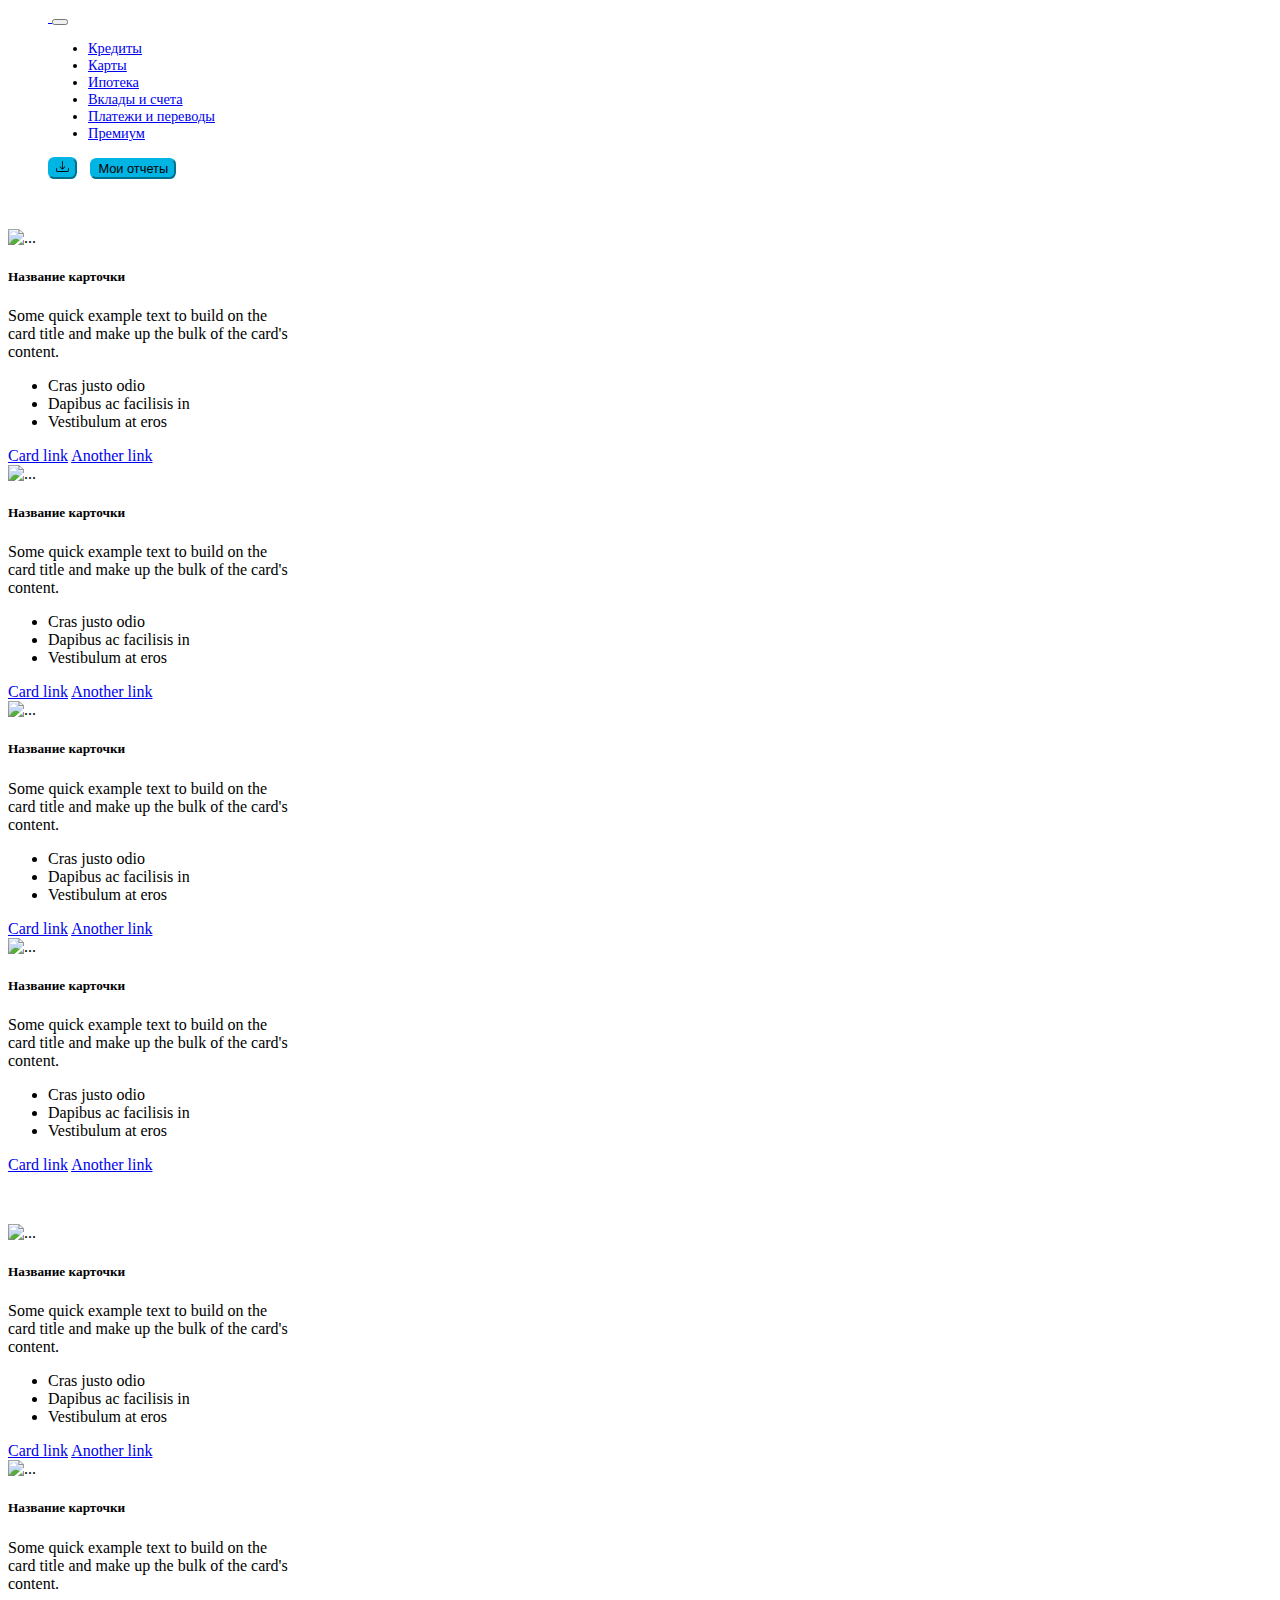
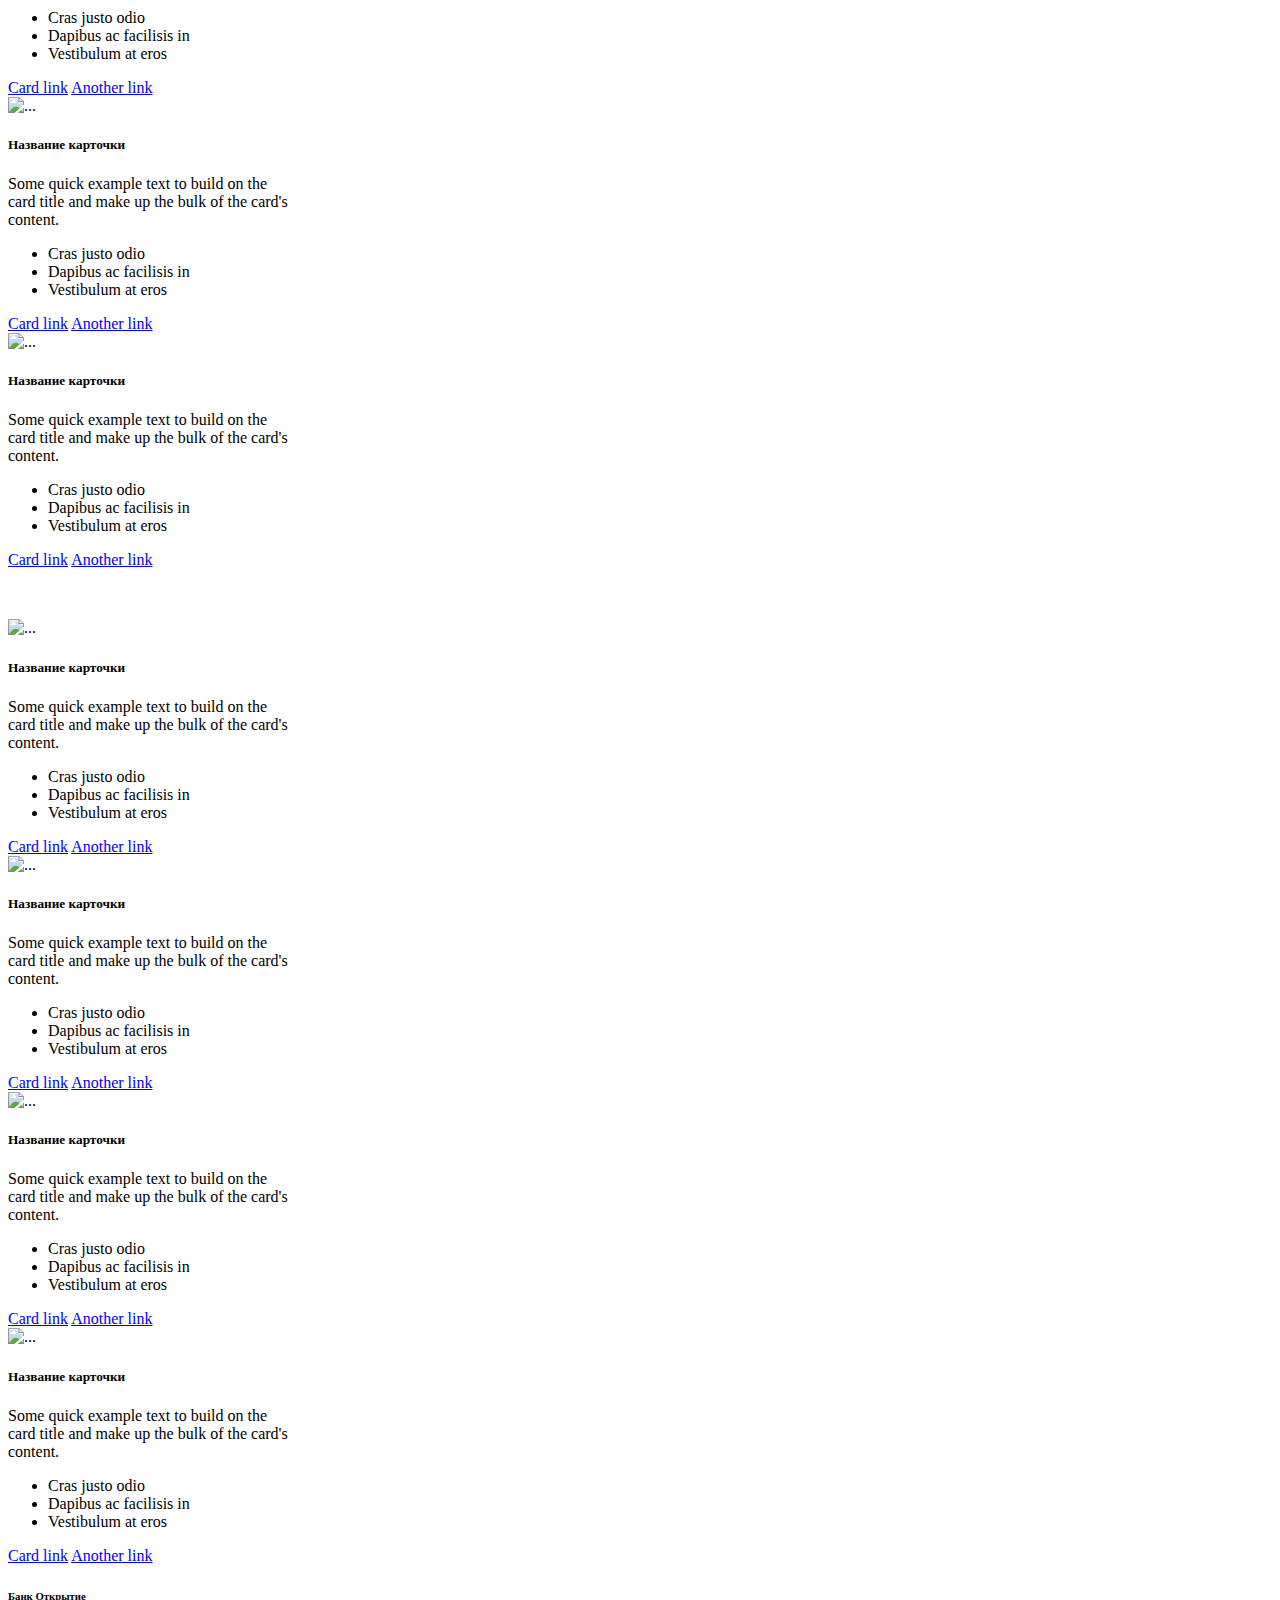
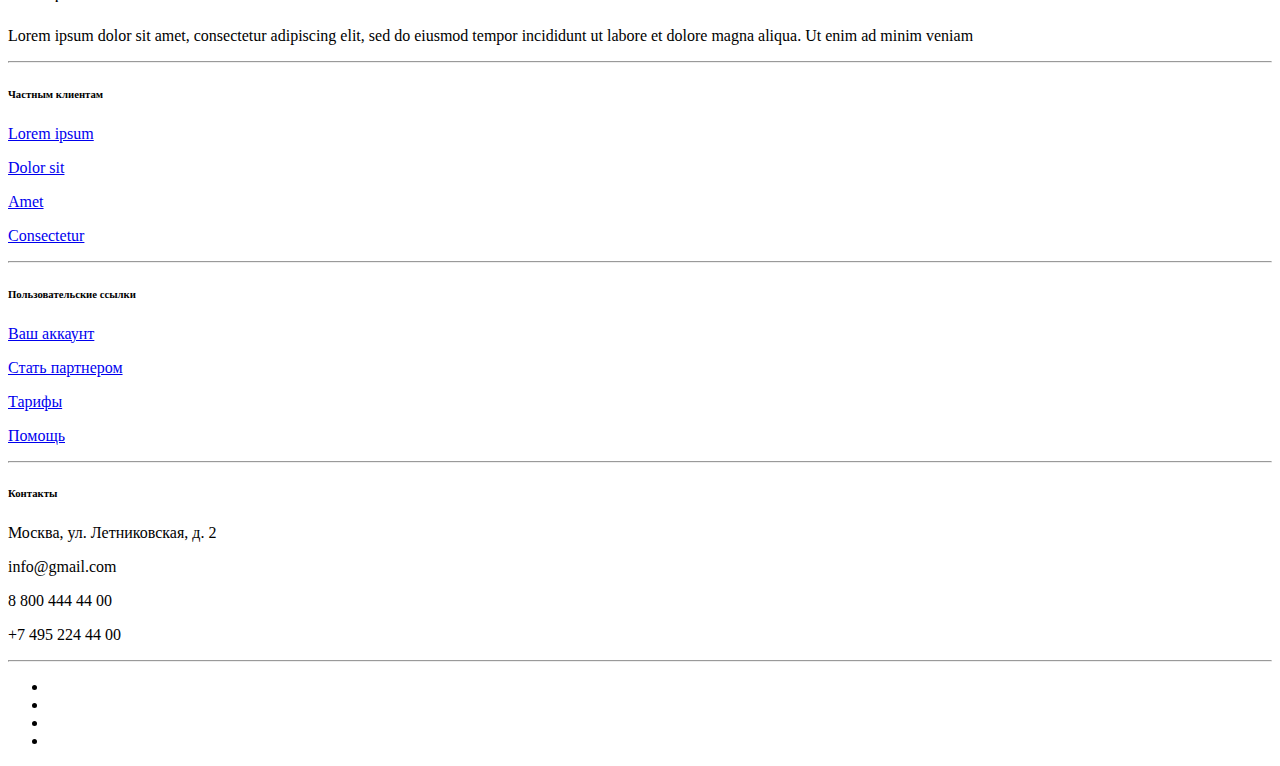
==== temporary_front/LkAdmin copy.html @ 4761d5a8 "Duck!!!" ====
<!DOCTYPE html>
<html lang="ru">
  <head>
    <meta charset="UTF-8" />
    <meta name="viewport" content="width=device-width, initial-scale=1.0" />
    <link
      rel="stylesheet"
      href="https://cdn.jsdelivr.net/npm/bootstrap@4.5.3/dist/css/bootstrap.min.css"
      integrity="sha384-TX8t27EcRE3e/ihU7zmQxVncDAy5uIKz4rEkgIXeMed4M0jlfIDPvg6uqKI2xXr2"
      crossorigin="anonymous"
    />
    <link rel="stylesheet" href="css/stileLkAdmin.css" />
    <title>Document</title>
  </head>

  <body>
    <nav class="navbar navbar-expand-lg navbar-light bg-light">
      <div class="container-fluid" style="margin-left: 40px; margin-right: 40px;">
        <a class="navbar-brand" href="#">
          <img
            src="/img/Otkr_logo_bank.svg"
            height="43"
            alt=""
            loading="lazy"
          />
        </a>
        <button
          class="navbar-toggler"
          type="button"
          data-toggle="collapse"
          data-target="#navbarText"
          aria-controls="navbarText"
          aria-expanded="false"
          aria-label="Toggle navigation"
        >
          <span class="navbar-toggler-icon"></span>
        </button>
        <div class="collapse navbar-collapse navText" id="navbarText">
          <ul class="navbar-nav mr-auto">
            <li class="nav-item active">
              <a class="nav-link" href="#">Кредиты</a>
            </li>
            <li class="nav-item">
              <a class="nav-link" href="#">Карты</a>
            </li>
            <li class="nav-item">
              <a class="nav-link" href="#">Ипотека</a>
            </li>
            <li class="nav-item">
              <a class="nav-link" href="#">Вклады и счета</a>
            </li>
            <li class="nav-item">
              <a class="nav-link" href="#">Платежи и переводы</a>
            </li>
            <li class="nav-item">
              <a class="nav-link" href="#">Премиум</a>
            </li>
          </ul>
          
          <button type="button" id="loadBtn" class="btn btn-primary btnText">
            <svg width="1em" height="1em" viewBox="0 0 16 16" class="bi bi-download" fill="currentColor" xmlns="http://www.w3.org/2000/svg">
              <path fill-rule="evenodd" d="M.5 9.9a.5.5 0 0 1 .5.5v2.5a1 1 0 0 0 1 1h12a1 1 0 0 0 1-1v-2.5a.5.5 0 0 1 1 0v2.5a2 2 0 0 1-2 2H2a2 2 0 0 1-2-2v-2.5a.5.5 0 0 1 .5-.5z"/>
              <path fill-rule="evenodd" d="M7.646 11.854a.5.5 0 0 0 .708 0l3-3a.5.5 0 0 0-.708-.708L8.5 10.293V1.5a.5.5 0 0 0-1 0v8.793L5.354 8.146a.5.5 0 1 0-.708.708l3 3z"/>
            </svg>
          </button>

          <button type="button" class="btn btn-primary btnText">
            Мои отчеты
          </button>

        </div>
      </div>
    </nav>

    <!--Cards-->

    <!--First Row-->


    <div class="container-fluid">
      <div class="row form-group">
          <div class="col-lg-3">
            <div class="card mx-auto" style="width: 18rem;">
              <img src="/img/1548858909_7001.jpg" class="card-img-top" alt="...">
              <div class="card-body">
                <h5 class="card-title">Название карточки</h5>
                <p class="card-text">Some quick example text to build on the card title and make up the bulk of the card's content.</p>
              </div>
              <ul class="list-group list-group-flush">
                <li class="list-group-item">Cras justo odio</li>
                <li class="list-group-item">Dapibus ac facilisis in</li>
                <li class="list-group-item">Vestibulum at eros</li>
              </ul>
              <div class="card-body">
                <a href="#" class="card-link">Card link</a>
                <a href="#" class="card-link">Another link</a>
              </div>
            </div>
          </div>


          <div class="col-lg-3">
            <div class="card mx-auto" style="width: 18rem;">
              <img src="/img/_104368428_gettyimages-543560762.jpg" class="card-img-top" alt="...">
              <div class="card-body">
                <h5 class="card-title">Название карточки</h5>
                <p class="card-text">Some quick example text to build on the card title and make up the bulk of the card's content.</p>
              </div>
              <ul class="list-group list-group-flush">
                <li class="list-group-item">Cras justo odio</li>
                <li class="list-group-item">Dapibus ac facilisis in</li>
                <li class="list-group-item">Vestibulum at eros</li>
              </ul>
              <div class="card-body">
                <a href="#" class="card-link">Card link</a>
                <a href="#" class="card-link">Another link</a>
              </div>
            </div>
          </div>

          
          <div class="col-lg-3">
            <div class="card mx-auto" style="width: 18rem;">
              <img src="/img/_104368428_gettyimages-543560762.jpg" class="card-img-top" alt="...">
              <div class="card-body">
                <h5 class="card-title">Название карточки</h5>
                <p class="card-text">Some quick example text to build on the card title and make up the bulk of the card's content.</p>
              </div>
              <ul class="list-group list-group-flush">
                <li class="list-group-item">Cras justo odio</li>
                <li class="list-group-item">Dapibus ac facilisis in</li>
                <li class="list-group-item">Vestibulum at eros</li>
              </ul>
              <div class="card-body">
                <a href="#" class="card-link">Card link</a>
                <a href="#" class="card-link">Another link</a>
              </div>
            </div>
          </div>


          <div class="col-lg-3">
            <div class="card mx-auto" style="width: 18rem;">
              <img src="/img/_104368428_gettyimages-543560762.jpg" class="card-img-top" alt="...">
              <div class="card-body">
                <h5 class="card-title">Название карточки</h5>
                <p class="card-text">Some quick example text to build on the card title and make up the bulk of the card's content.</p>
              </div>
              <ul class="list-group list-group-flush">
                <li class="list-group-item">Cras justo odio</li>
                <li class="list-group-item">Dapibus ac facilisis in</li>
                <li class="list-group-item">Vestibulum at eros</li>
              </ul>
              <div class="card-body">
                <a href="#" class="card-link">Card link</a>
                <a href="#" class="card-link">Another link</a>
              </div>
            </div>
          </div>
      </div>



    <!--Second Row-->


    <div class="row form-group">
      <div class="col-lg-3">
        <div class="card mx-auto" style="width: 18rem;">
          <img src="/img/_104368428_gettyimages-543560762.jpg" class="card-img-top" alt="...">
          <div class="card-body">
            <h5 class="card-title">Название карточки</h5>
            <p class="card-text">Some quick example text to build on the card title and make up the bulk of the card's content.</p>
          </div>
          <ul class="list-group list-group-flush">
            <li class="list-group-item">Cras justo odio</li>
            <li class="list-group-item">Dapibus ac facilisis in</li>
            <li class="list-group-item">Vestibulum at eros</li>
          </ul>
          <div class="card-body">
            <a href="#" class="card-link">Card link</a>
            <a href="#" class="card-link">Another link</a>
          </div>
        </div>
      </div>


      <div class="col-lg-3">
        <div class="card mx-auto" style="width: 18rem;">
          <img src="/img/_104368428_gettyimages-543560762.jpg" class="card-img-top" alt="...">
          <div class="card-body">
            <h5 class="card-title">Название карточки</h5>
            <p class="card-text">Some quick example text to build on the card title and make up the bulk of the card's content.</p>
          </div>
          <ul class="list-group list-group-flush">
            <li class="list-group-item">Cras justo odio</li>
            <li class="list-group-item">Dapibus ac facilisis in</li>
            <li class="list-group-item">Vestibulum at eros</li>
          </ul>
          <div class="card-body">
            <a href="#" class="card-link">Card link</a>
            <a href="#" class="card-link">Another link</a>
          </div>
        </div>
      </div>

      
      <div class="col-lg-3">
        <div class="card mx-auto" style="width: 18rem;">
          <img src="/img/_104368428_gettyimages-543560762.jpg" class="card-img-top" alt="...">
          <div class="card-body">
            <h5 class="card-title">Название карточки</h5>
            <p class="card-text">Some quick example text to build on the card title and make up the bulk of the card's content.</p>
          </div>
          <ul class="list-group list-group-flush">
            <li class="list-group-item">Cras justo odio</li>
            <li class="list-group-item">Dapibus ac facilisis in</li>
            <li class="list-group-item">Vestibulum at eros</li>
          </ul>
          <div class="card-body">
            <a href="#" class="card-link">Card link</a>
            <a href="#" class="card-link">Another link</a>
          </div>
        </div>
      </div>


      <div class="col-lg-3">
        <div class="card mx-auto" style="width: 18rem;">
          <img src="/img/_104368428_gettyimages-543560762.jpg" class="card-img-top" alt="...">
          <div class="card-body">
            <h5 class="card-title">Название карточки</h5>
            <p class="card-text">Some quick example text to build on the card title and make up the bulk of the card's content.</p>
          </div>
          <ul class="list-group list-group-flush">
            <li class="list-group-item">Cras justo odio</li>
            <li class="list-group-item">Dapibus ac facilisis in</li>
            <li class="list-group-item">Vestibulum at eros</li>
          </ul>
          <div class="card-body">
            <a href="#" class="card-link">Card link</a>
            <a href="#" class="card-link">Another link</a>
          </div>
        </div>
      </div>
  </div>


  <div class="row form-group">
    <div class="col-lg-3">
      <div class="card mx-auto" style="width: 18rem;">
        <img src="/img/_104368428_gettyimages-543560762.jpg" class="card-img-top" alt="...">
        <div class="card-body">
          <h5 class="card-title">Название карточки</h5>
          <p class="card-text">Some quick example text to build on the card title and make up the bulk of the card's content.</p>
        </div>
        <ul class="list-group list-group-flush">
          <li class="list-group-item">Cras justo odio</li>
          <li class="list-group-item">Dapibus ac facilisis in</li>
          <li class="list-group-item">Vestibulum at eros</li>
        </ul>
        <div class="card-body">
          <a href="#" class="card-link">Card link</a>
          <a href="#" class="card-link">Another link</a>
        </div>
      </div>
    </div>


    <div class="col-lg-3">
      <div class="card mx-auto" style="width: 18rem;">
        <img src="/img/_104368428_gettyimages-543560762.jpg" class="card-img-top" alt="...">
        <div class="card-body">
          <h5 class="card-title">Название карточки</h5>
          <p class="card-text">Some quick example text to build on the card title and make up the bulk of the card's content.</p>
        </div>
        <ul class="list-group list-group-flush">
          <li class="list-group-item">Cras justo odio</li>
          <li class="list-group-item">Dapibus ac facilisis in</li>
          <li class="list-group-item">Vestibulum at eros</li>
        </ul>
        <div class="card-body">
          <a href="#" class="card-link">Card link</a>
          <a href="#" class="card-link">Another link</a>
        </div>
      </div>
    </div>

    
    <div class="col-lg-3">
      <div class="card mx-auto" style="width: 18rem;">
        <img src="/img/_104368428_gettyimages-543560762.jpg" class="card-img-top" alt="...">
        <div class="card-body">
          <h5 class="card-title">Название карточки</h5>
          <p class="card-text">Some quick example text to build on the card title and make up the bulk of the card's content.</p>
        </div>
        <ul class="list-group list-group-flush">
          <li class="list-group-item">Cras justo odio</li>
          <li class="list-group-item">Dapibus ac facilisis in</li>
          <li class="list-group-item">Vestibulum at eros</li>
        </ul>
        <div class="card-body">
          <a href="#" class="card-link">Card link</a>
          <a href="#" class="card-link">Another link</a>
        </div>
      </div>
    </div>


    <div class="col-lg-3">
      <div class="card mx-auto" style="width: 18rem;">
        <img src="/img/_104368428_gettyimages-543560762.jpg" class="card-img-top" alt="...">
        <div class="card-body">
          <h5 class="card-title">Название карточки</h5>
          <p class="card-text">Some quick example text to build on the card title and make up the bulk of the card's content.</p>
        </div>
        <ul class="list-group list-group-flush">
          <li class="list-group-item">Cras justo odio</li>
          <li class="list-group-item">Dapibus ac facilisis in</li>
          <li class="list-group-item">Vestibulum at eros</li>
        </ul>
        <div class="card-body">
          <a href="#" class="card-link">Card link</a>
          <a href="#" class="card-link">Another link</a>
        </div>
      </div>
    </div>
</div>
      </div>



    </div>
  
    <!--Cards-->

    <!-- Footer -->
    <footer class="page-footer font-small mdb-color pt-4">
      <div class="container text-center text-md-left">
        <div class="row text-center text-md-left mt-3 pb-3">
          <div class="col-md-3 col-lg-3 col-xl-3 mx-auto mt-3">
            <h6 class="text-uppercase mb-4 font-weight-bold">Банк Открытие</h6>
            <p>
              Lorem ipsum dolor sit amet, consectetur adipiscing elit, sed do eiusmod tempor incididunt ut labore et dolore magna aliqua. Ut enim ad minim veniam
            </p>
          </div>

          <hr class="w-100 clearfix d-md-none" />

          <div class="col-md-2 col-lg-2 col-xl-2 mx-auto mt-3">
            <h6 class="text-uppercase mb-4 font-weight-bold">Частным клиентам</h6>
            <p>
              <a href="#!">Lorem ipsum</a>
            </p>
            <p>
              <a href="#!">Dolor sit</a>
            </p>
            <p>
              <a href="#!">Amet</a>
            </p>
            <p>
              <a href="#!">Consectetur</a>
            </p>
          </div>

          <hr class="w-100 clearfix d-md-none" />

          <div class="col-md-3 col-lg-2 col-xl-2 mx-auto mt-3">
            <h6 class="text-uppercase mb-4 font-weight-bold">Пользовательские ссылки</h6>
            <p>
              <a href="#!">Ваш аккаунт</a>
            </p>
            <p>
              <a href="#!">Стать партнером</a>
            </p>
            <p>
              <a href="#!">Тарифы</a>
            </p>
            <p>
              <a href="#!">Помощь</a>
            </p>
          </div>

          <hr class="w-100 clearfix d-md-none" />

          <div class="col-md-4 col-lg-3 col-xl-3 mx-auto mt-3">
            <h6 class="text-uppercase mb-4 font-weight-bold">Контакты</h6>
            <p>Москва, ул. Летниковская, д. 2</p>
            <p>info@gmail.com</p>
            <p>8 800 444 44 00</p>
            <p>+7 495 224 44 00</p>
          </div>
        </div>

        <hr />

          <div class="col-md-5 col-lg-4 ml-lg-0">
            <div class="text-center text-md-right">
              <ul class="list-unstyled list-inline">
                <li class="list-inline-item">
                  <a class="btn-floating btn-sm rgba-white-slight mx-1">
                    <i class="fab fa-facebook-f"></i>
                  </a>
                </li>
                <li class="list-inline-item">
                  <a class="btn-floating btn-sm rgba-white-slight mx-1">
                    <i class="fab fa-twitter"></i>
                  </a>
                </li>
                <li class="list-inline-item">
                  <a class="btn-floating btn-sm rgba-white-slight mx-1">
                    <i class="fab fa-google-plus-g"></i>
                  </a>
                </li>
                <li class="list-inline-item">
                  <a class="btn-floating btn-sm rgba-white-slight mx-1">
                    <i class="fab fa-linkedin-in"></i>
                  </a>
                </li>
              </ul>
            </div>
          </div>
        </div>
      </div>
    </footer>
    <!-- Footer -->

    <script
      src="https://code.jquery.com/jquery-3.5.1.slim.min.js"
      integrity="sha384-DfXdz2htPH0lsSSs5nCTpuj/zy4C+OGpamoFVy38MVBnE+IbbVYUew+OrCXaRkfj"
      crossorigin="anonymous"
    ></script>
    <script
      src="https://cdn.jsdelivr.net/npm/bootstrap@4.5.3/dist/js/bootstrap.bundle.min.js"
      integrity="sha384-ho+j7jyWK8fNQe+A12Hb8AhRq26LrZ/JpcUGGOn+Y7RsweNrtN/tE3MoK7ZeZDyx"
      crossorigin="anonymous"
    ></script>
  </body>
</html>
---- temporary_front/css/stileLkAdmin.css ----
.navText {
    font-size: 0.9rem;
}

.btn.btn-primary {
    border-radius: 0.4rem;
    border-color: #00b4e3;
    background-color: #00b4e3;
}

.btn.btn-primary:hover {
    border-color:#53D0F1;
    background-color: #53D0F1;
} 

.btnText {
    font-size: 0.8rem;
}

/* footer {
    position: absolute;
    bottom: 0;
    width: 100%;
    height: 60px;
} */

.form-group {
    margin-top: 50px;
}

#loadBtn {
    margin-right: 10px;
}
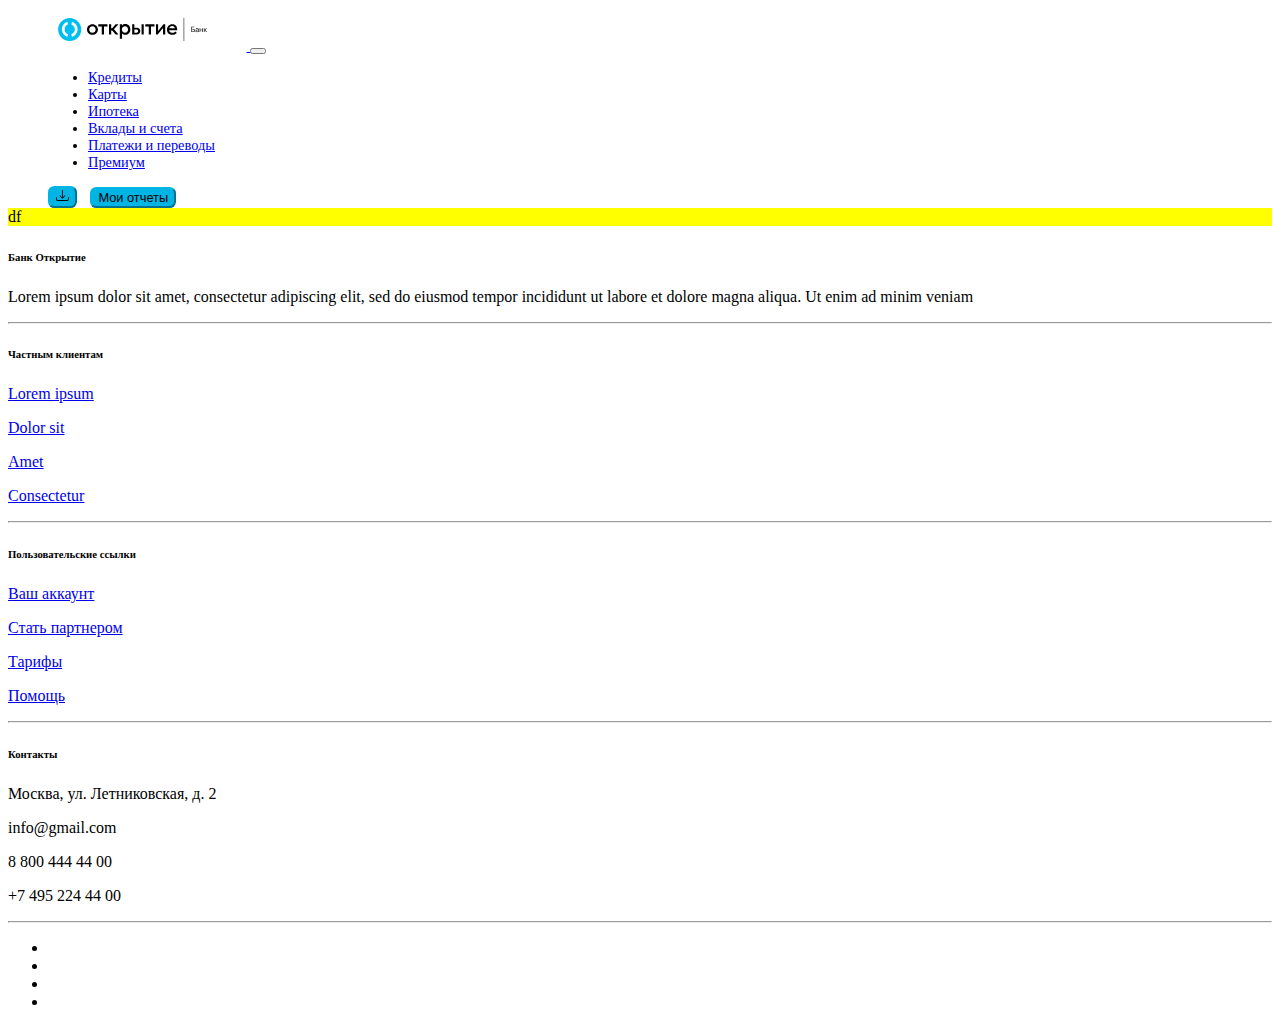
==== commit c96da2a8: "update" ====
--- a/temporary_front/LkAdmin copy.html
+++ b/temporary_front/LkAdmin copy.html
@@ -18,7 +18,7 @@
       <div class="container-fluid" style="margin-left: 40px; margin-right: 40px;">
         <a class="navbar-brand" href="#">
           <img
-            src="/img/Otkr_logo_bank.svg"
+            src="img/Otkr_logo_bank.svg"
             height="43"
             alt=""
             loading="lazy"
@@ -74,261 +74,13 @@
 
     <!--Cards-->
 
-    <!--First Row-->
+    <div class="container-fluid">
 
-
-    <div class="container-fluid">
-      <div class="row form-group">
-          <div class="col-lg-3">
-            <div class="card mx-auto" style="width: 18rem;">
-              <img src="/img/1548858909_7001.jpg" class="card-img-top" alt="...">
-              <div class="card-body">
-                <h5 class="card-title">Название карточки</h5>
-                <p class="card-text">Some quick example text to build on the card title and make up the bulk of the card's content.</p>
-              </div>
-              <ul class="list-group list-group-flush">
-                <li class="list-group-item">Cras justo odio</li>
-                <li class="list-group-item">Dapibus ac facilisis in</li>
-                <li class="list-group-item">Vestibulum at eros</li>
-              </ul>
-              <div class="card-body">
-                <a href="#" class="card-link">Card link</a>
-                <a href="#" class="card-link">Another link</a>
-              </div>
-            </div>
-          </div>
-
-
-          <div class="col-lg-3">
-            <div class="card mx-auto" style="width: 18rem;">
-              <img src="/img/_104368428_gettyimages-543560762.jpg" class="card-img-top" alt="...">
-              <div class="card-body">
-                <h5 class="card-title">Название карточки</h5>
-                <p class="card-text">Some quick example text to build on the card title and make up the bulk of the card's content.</p>
-              </div>
-              <ul class="list-group list-group-flush">
-                <li class="list-group-item">Cras justo odio</li>
-                <li class="list-group-item">Dapibus ac facilisis in</li>
-                <li class="list-group-item">Vestibulum at eros</li>
-              </ul>
-              <div class="card-body">
-                <a href="#" class="card-link">Card link</a>
-                <a href="#" class="card-link">Another link</a>
-              </div>
-            </div>
-          </div>
-
-          
-          <div class="col-lg-3">
-            <div class="card mx-auto" style="width: 18rem;">
-              <img src="/img/_104368428_gettyimages-543560762.jpg" class="card-img-top" alt="...">
-              <div class="card-body">
-                <h5 class="card-title">Название карточки</h5>
-                <p class="card-text">Some quick example text to build on the card title and make up the bulk of the card's content.</p>
-              </div>
-              <ul class="list-group list-group-flush">
-                <li class="list-group-item">Cras justo odio</li>
-                <li class="list-group-item">Dapibus ac facilisis in</li>
-                <li class="list-group-item">Vestibulum at eros</li>
-              </ul>
-              <div class="card-body">
-                <a href="#" class="card-link">Card link</a>
-                <a href="#" class="card-link">Another link</a>
-              </div>
-            </div>
-          </div>
-
-
-          <div class="col-lg-3">
-            <div class="card mx-auto" style="width: 18rem;">
-              <img src="/img/_104368428_gettyimages-543560762.jpg" class="card-img-top" alt="...">
-              <div class="card-body">
-                <h5 class="card-title">Название карточки</h5>
-                <p class="card-text">Some quick example text to build on the card title and make up the bulk of the card's content.</p>
-              </div>
-              <ul class="list-group list-group-flush">
-                <li class="list-group-item">Cras justo odio</li>
-                <li class="list-group-item">Dapibus ac facilisis in</li>
-                <li class="list-group-item">Vestibulum at eros</li>
-              </ul>
-              <div class="card-body">
-                <a href="#" class="card-link">Card link</a>
-                <a href="#" class="card-link">Another link</a>
-              </div>
-            </div>
-          </div>
-      </div>
-
-
-
-    <!--Second Row-->
-
-
-    <div class="row form-group">
-      <div class="col-lg-3">
-        <div class="card mx-auto" style="width: 18rem;">
-          <img src="/img/_104368428_gettyimages-543560762.jpg" class="card-img-top" alt="...">
-          <div class="card-body">
-            <h5 class="card-title">Название карточки</h5>
-            <p class="card-text">Some quick example text to build on the card title and make up the bulk of the card's content.</p>
-          </div>
-          <ul class="list-group list-group-flush">
-            <li class="list-group-item">Cras justo odio</li>
-            <li class="list-group-item">Dapibus ac facilisis in</li>
-            <li class="list-group-item">Vestibulum at eros</li>
-          </ul>
-          <div class="card-body">
-            <a href="#" class="card-link">Card link</a>
-            <a href="#" class="card-link">Another link</a>
-          </div>
+      <div class="row">
+        <div class="col-3" style="background-color: yellow;">
+          df
         </div>
       </div>
-
-
-      <div class="col-lg-3">
-        <div class="card mx-auto" style="width: 18rem;">
-          <img src="/img/_104368428_gettyimages-543560762.jpg" class="card-img-top" alt="...">
-          <div class="card-body">
-            <h5 class="card-title">Название карточки</h5>
-            <p class="card-text">Some quick example text to build on the card title and make up the bulk of the card's content.</p>
-          </div>
-          <ul class="list-group list-group-flush">
-            <li class="list-group-item">Cras justo odio</li>
-            <li class="list-group-item">Dapibus ac facilisis in</li>
-            <li class="list-group-item">Vestibulum at eros</li>
-          </ul>
-          <div class="card-body">
-            <a href="#" class="card-link">Card link</a>
-            <a href="#" class="card-link">Another link</a>
-          </div>
-        </div>
-      </div>
-
-      
-      <div class="col-lg-3">
-        <div class="card mx-auto" style="width: 18rem;">
-          <img src="/img/_104368428_gettyimages-543560762.jpg" class="card-img-top" alt="...">
-          <div class="card-body">
-            <h5 class="card-title">Название карточки</h5>
-            <p class="card-text">Some quick example text to build on the card title and make up the bulk of the card's content.</p>
-          </div>
-          <ul class="list-group list-group-flush">
-            <li class="list-group-item">Cras justo odio</li>
-            <li class="list-group-item">Dapibus ac facilisis in</li>
-            <li class="list-group-item">Vestibulum at eros</li>
-          </ul>
-          <div class="card-body">
-            <a href="#" class="card-link">Card link</a>
-            <a href="#" class="card-link">Another link</a>
-          </div>
-        </div>
-      </div>
-
-
-      <div class="col-lg-3">
-        <div class="card mx-auto" style="width: 18rem;">
-          <img src="/img/_104368428_gettyimages-543560762.jpg" class="card-img-top" alt="...">
-          <div class="card-body">
-            <h5 class="card-title">Название карточки</h5>
-            <p class="card-text">Some quick example text to build on the card title and make up the bulk of the card's content.</p>
-          </div>
-          <ul class="list-group list-group-flush">
-            <li class="list-group-item">Cras justo odio</li>
-            <li class="list-group-item">Dapibus ac facilisis in</li>
-            <li class="list-group-item">Vestibulum at eros</li>
-          </ul>
-          <div class="card-body">
-            <a href="#" class="card-link">Card link</a>
-            <a href="#" class="card-link">Another link</a>
-          </div>
-        </div>
-      </div>
-  </div>
-
-
-  <div class="row form-group">
-    <div class="col-lg-3">
-      <div class="card mx-auto" style="width: 18rem;">
-        <img src="/img/_104368428_gettyimages-543560762.jpg" class="card-img-top" alt="...">
-        <div class="card-body">
-          <h5 class="card-title">Название карточки</h5>
-          <p class="card-text">Some quick example text to build on the card title and make up the bulk of the card's content.</p>
-        </div>
-        <ul class="list-group list-group-flush">
-          <li class="list-group-item">Cras justo odio</li>
-          <li class="list-group-item">Dapibus ac facilisis in</li>
-          <li class="list-group-item">Vestibulum at eros</li>
-        </ul>
-        <div class="card-body">
-          <a href="#" class="card-link">Card link</a>
-          <a href="#" class="card-link">Another link</a>
-        </div>
-      </div>
-    </div>
-
-
-    <div class="col-lg-3">
-      <div class="card mx-auto" style="width: 18rem;">
-        <img src="/img/_104368428_gettyimages-543560762.jpg" class="card-img-top" alt="...">
-        <div class="card-body">
-          <h5 class="card-title">Название карточки</h5>
-          <p class="card-text">Some quick example text to build on the card title and make up the bulk of the card's content.</p>
-        </div>
-        <ul class="list-group list-group-flush">
-          <li class="list-group-item">Cras justo odio</li>
-          <li class="list-group-item">Dapibus ac facilisis in</li>
-          <li class="list-group-item">Vestibulum at eros</li>
-        </ul>
-        <div class="card-body">
-          <a href="#" class="card-link">Card link</a>
-          <a href="#" class="card-link">Another link</a>
-        </div>
-      </div>
-    </div>
-
-    
-    <div class="col-lg-3">
-      <div class="card mx-auto" style="width: 18rem;">
-        <img src="/img/_104368428_gettyimages-543560762.jpg" class="card-img-top" alt="...">
-        <div class="card-body">
-          <h5 class="card-title">Название карточки</h5>
-          <p class="card-text">Some quick example text to build on the card title and make up the bulk of the card's content.</p>
-        </div>
-        <ul class="list-group list-group-flush">
-          <li class="list-group-item">Cras justo odio</li>
-          <li class="list-group-item">Dapibus ac facilisis in</li>
-          <li class="list-group-item">Vestibulum at eros</li>
-        </ul>
-        <div class="card-body">
-          <a href="#" class="card-link">Card link</a>
-          <a href="#" class="card-link">Another link</a>
-        </div>
-      </div>
-    </div>
-
-
-    <div class="col-lg-3">
-      <div class="card mx-auto" style="width: 18rem;">
-        <img src="/img/_104368428_gettyimages-543560762.jpg" class="card-img-top" alt="...">
-        <div class="card-body">
-          <h5 class="card-title">Название карточки</h5>
-          <p class="card-text">Some quick example text to build on the card title and make up the bulk of the card's content.</p>
-        </div>
-        <ul class="list-group list-group-flush">
-          <li class="list-group-item">Cras justo odio</li>
-          <li class="list-group-item">Dapibus ac facilisis in</li>
-          <li class="list-group-item">Vestibulum at eros</li>
-        </ul>
-        <div class="card-body">
-          <a href="#" class="card-link">Card link</a>
-          <a href="#" class="card-link">Another link</a>
-        </div>
-      </div>
-    </div>
-</div>
-      </div>
-
-
 
     </div>
   
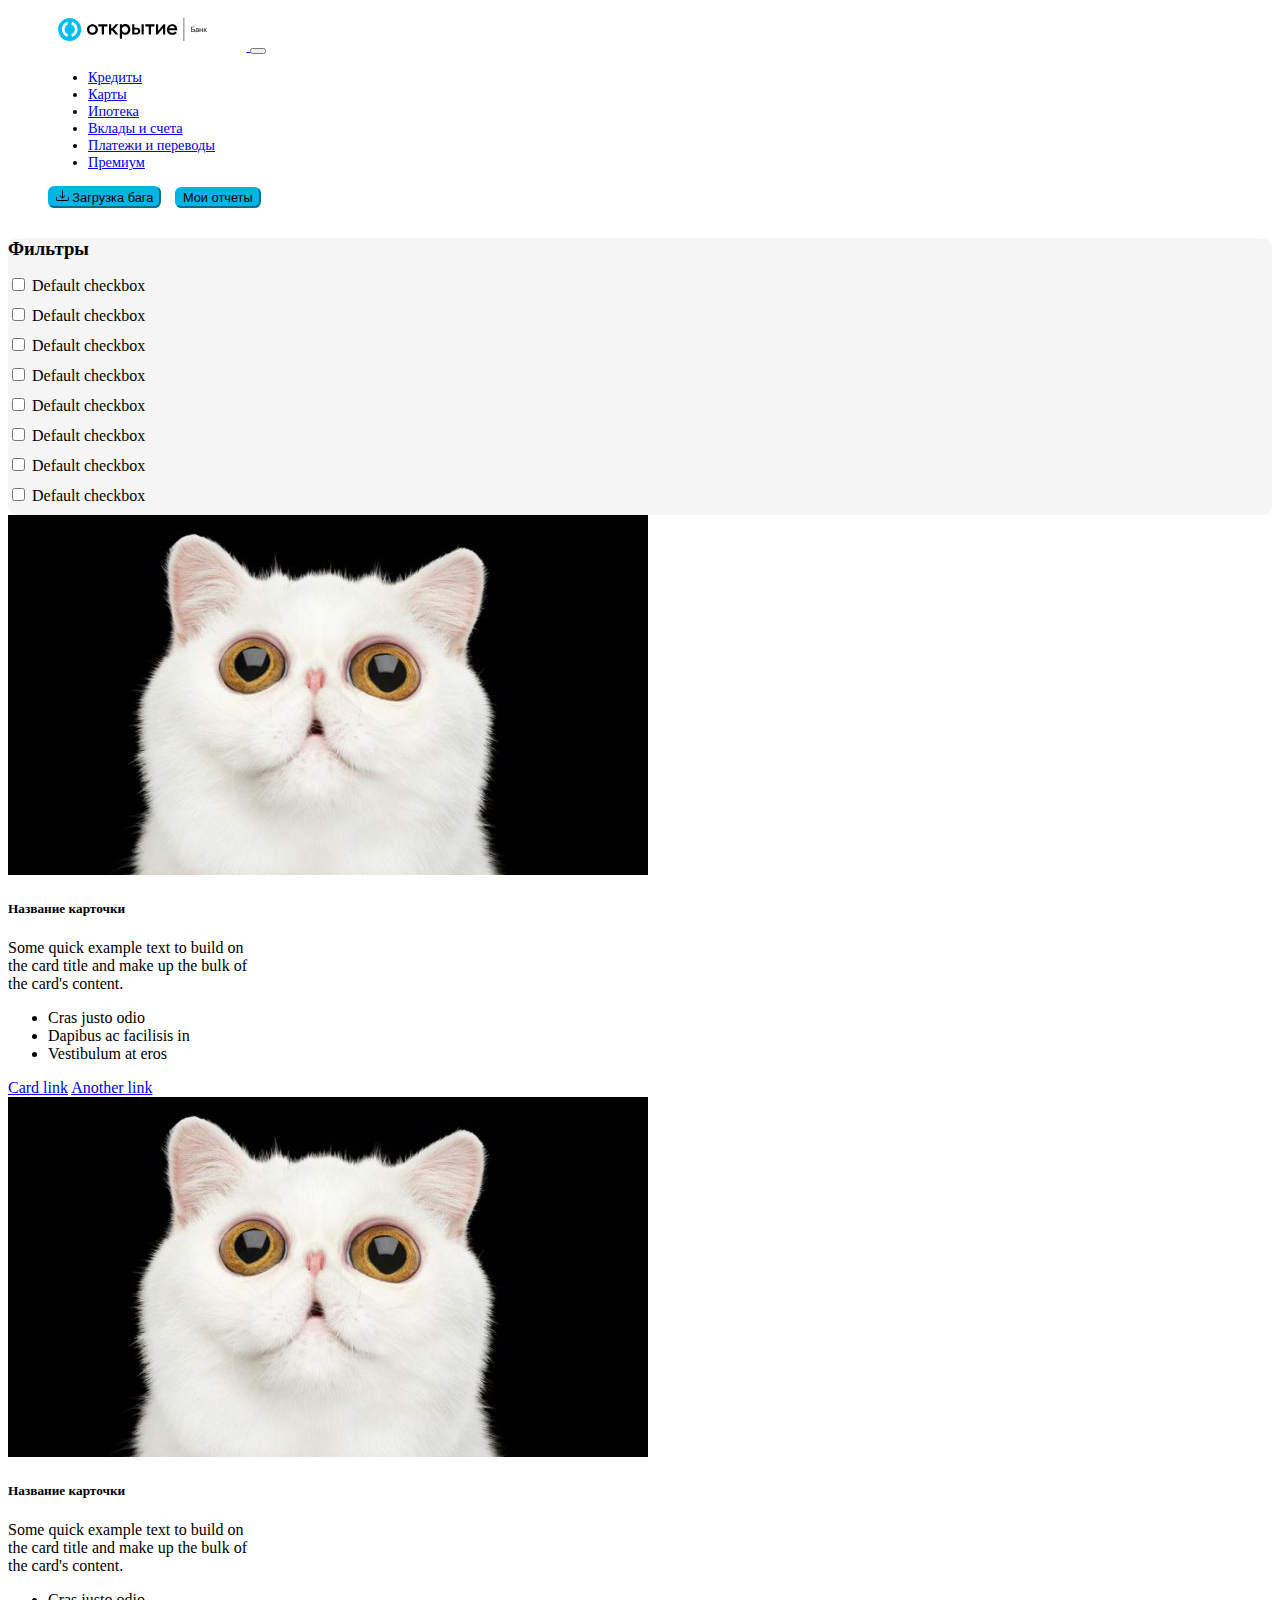
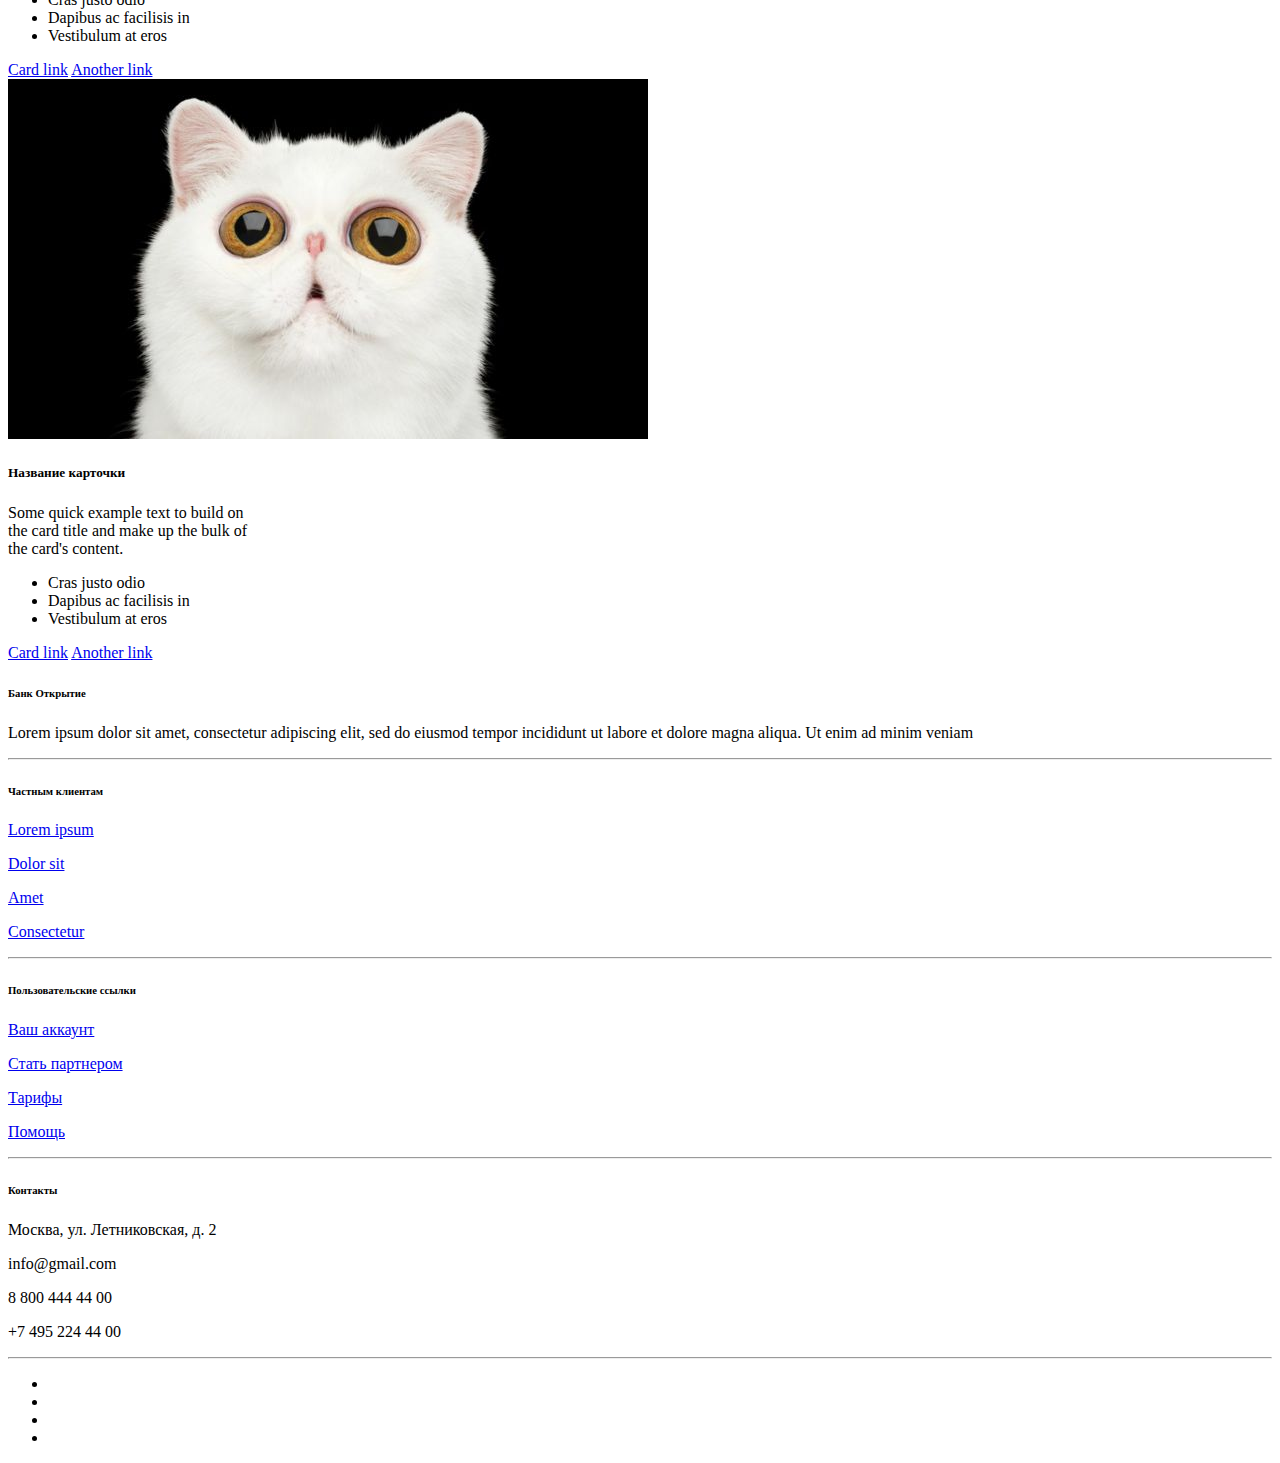
==== commit 926a7560: "last code commit" ====
--- a/temporary_front/LkAdmin copy.html
+++ b/temporary_front/LkAdmin copy.html
@@ -1,191 +1,291 @@
 <!DOCTYPE html>
 <html lang="ru">
-  <head>
-    <meta charset="UTF-8" />
-    <meta name="viewport" content="width=device-width, initial-scale=1.0" />
-    <link
-      rel="stylesheet"
-      href="https://cdn.jsdelivr.net/npm/bootstrap@4.5.3/dist/css/bootstrap.min.css"
-      integrity="sha384-TX8t27EcRE3e/ihU7zmQxVncDAy5uIKz4rEkgIXeMed4M0jlfIDPvg6uqKI2xXr2"
-      crossorigin="anonymous"
-    />
-    <link rel="stylesheet" href="css/stileLkAdmin.css" />
-    <title>Document</title>
-  </head>
-
-  <body>
-    <nav class="navbar navbar-expand-lg navbar-light bg-light">
-      <div class="container-fluid" style="margin-left: 40px; margin-right: 40px;">
-        <a class="navbar-brand" href="#">
-          <img
-            src="img/Otkr_logo_bank.svg"
-            height="43"
-            alt=""
-            loading="lazy"
-          />
-        </a>
-        <button
-          class="navbar-toggler"
-          type="button"
-          data-toggle="collapse"
-          data-target="#navbarText"
-          aria-controls="navbarText"
-          aria-expanded="false"
-          aria-label="Toggle navigation"
-        >
-          <span class="navbar-toggler-icon"></span>
+
+<head>
+  <meta charset="UTF-8" />
+  <meta name="viewport" content="width=device-width, initial-scale=1.0" />
+  <link rel="stylesheet" href="https://cdn.jsdelivr.net/npm/bootstrap@4.5.3/dist/css/bootstrap.min.css"
+    integrity="sha384-TX8t27EcRE3e/ihU7zmQxVncDAy5uIKz4rEkgIXeMed4M0jlfIDPvg6uqKI2xXr2" crossorigin="anonymous" />
+  <link rel="stylesheet" href="css/stileLkAdmin.css" />
+  <title>Document</title>
+</head>
+
+<body>
+  <nav class="navbar navbar-expand-lg navbar-light bg-light">
+    <div class="container-fluid" style="margin-left: 40px; margin-right: 40px;">
+      <a class="navbar-brand" href="#">
+        <img src="img/Otkr_logo_bank.svg" height="43" alt="" loading="lazy" />
+        
+      </a>
+      <button class="navbar-toggler" type="button" data-toggle="collapse" data-target="#navbarText"
+        aria-controls="navbarText" aria-expanded="false" aria-label="Toggle navigation">
+        <span class="navbar-toggler-icon"></span>
+      </button>
+      <div class="collapse navbar-collapse navText" id="navbarText">
+        <ul class="navbar-nav mr-auto">
+          <li class="nav-item active">
+            <a class="nav-link" href="#">Кредиты</a>
+          </li>
+          <li class="nav-item">
+            <a class="nav-link" href="#">Карты</a>
+          </li>
+          <li class="nav-item">
+            <a class="nav-link" href="#">Ипотека</a>
+          </li>
+          <li class="nav-item">
+            <a class="nav-link" href="#">Вклады и счета</a>
+          </li>
+          <li class="nav-item">
+            <a class="nav-link" href="#">Платежи и переводы</a>
+          </li>
+          <li class="nav-item">
+            <a class="nav-link" href="#">Премиум</a>
+          </li>
+        </ul>
+
+        <button type="button" id="loadBtn" class="btn btn-primary btnText">
+          <svg width="1em" height="1em" viewBox="0 0 16 16" class="bi bi-download" fill="currentColor"
+            xmlns="http://www.w3.org/2000/svg">
+            <path fill-rule="evenodd"
+              d="M.5 9.9a.5.5 0 0 1 .5.5v2.5a1 1 0 0 0 1 1h12a1 1 0 0 0 1-1v-2.5a.5.5 0 0 1 1 0v2.5a2 2 0 0 1-2 2H2a2 2 0 0 1-2-2v-2.5a.5.5 0 0 1 .5-.5z" />
+            <path fill-rule="evenodd"
+              d="M7.646 11.854a.5.5 0 0 0 .708 0l3-3a.5.5 0 0 0-.708-.708L8.5 10.293V1.5a.5.5 0 0 0-1 0v8.793L5.354 8.146a.5.5 0 1 0-.708.708l3 3z" />
+
+            </svg>
+            Загрузка бага
         </button>
-        <div class="collapse navbar-collapse navText" id="navbarText">
-          <ul class="navbar-nav mr-auto">
-            <li class="nav-item active">
-              <a class="nav-link" href="#">Кредиты</a>
-            </li>
-            <li class="nav-item">
-              <a class="nav-link" href="#">Карты</a>
-            </li>
-            <li class="nav-item">
-              <a class="nav-link" href="#">Ипотека</a>
-            </li>
-            <li class="nav-item">
-              <a class="nav-link" href="#">Вклады и счета</a>
-            </li>
-            <li class="nav-item">
-              <a class="nav-link" href="#">Платежи и переводы</a>
-            </li>
-            <li class="nav-item">
-              <a class="nav-link" href="#">Премиум</a>
-            </li>
-          </ul>
-          
-          <button type="button" id="loadBtn" class="btn btn-primary btnText">
-            <svg width="1em" height="1em" viewBox="0 0 16 16" class="bi bi-download" fill="currentColor" xmlns="http://www.w3.org/2000/svg">
-              <path fill-rule="evenodd" d="M.5 9.9a.5.5 0 0 1 .5.5v2.5a1 1 0 0 0 1 1h12a1 1 0 0 0 1-1v-2.5a.5.5 0 0 1 1 0v2.5a2 2 0 0 1-2 2H2a2 2 0 0 1-2-2v-2.5a.5.5 0 0 1 .5-.5z"/>
-              <path fill-rule="evenodd" d="M7.646 11.854a.5.5 0 0 0 .708 0l3-3a.5.5 0 0 0-.708-.708L8.5 10.293V1.5a.5.5 0 0 0-1 0v8.793L5.354 8.146a.5.5 0 1 0-.708.708l3 3z"/>
-            </svg>
-          </button>
-
-          <button type="button" class="btn btn-primary btnText">
-            Мои отчеты
-          </button>
-
-        </div>
-      </div>
-    </nav>
-
-    <!--Cards-->
-
-    <div class="container-fluid">
-
-      <div class="row">
-        <div class="col-3" style="background-color: yellow;">
-          df
-        </div>
-      </div>
-
-    </div>
-  
-    <!--Cards-->
-
-    <!-- Footer -->
-    <footer class="page-footer font-small mdb-color pt-4">
-      <div class="container text-center text-md-left">
-        <div class="row text-center text-md-left mt-3 pb-3">
-          <div class="col-md-3 col-lg-3 col-xl-3 mx-auto mt-3">
-            <h6 class="text-uppercase mb-4 font-weight-bold">Банк Открытие</h6>
-            <p>
-              Lorem ipsum dolor sit amet, consectetur adipiscing elit, sed do eiusmod tempor incididunt ut labore et dolore magna aliqua. Ut enim ad minim veniam
-            </p>
-          </div>
-
-          <hr class="w-100 clearfix d-md-none" />
-
-          <div class="col-md-2 col-lg-2 col-xl-2 mx-auto mt-3">
-            <h6 class="text-uppercase mb-4 font-weight-bold">Частным клиентам</h6>
-            <p>
-              <a href="#!">Lorem ipsum</a>
-            </p>
-            <p>
-              <a href="#!">Dolor sit</a>
-            </p>
-            <p>
-              <a href="#!">Amet</a>
-            </p>
-            <p>
-              <a href="#!">Consectetur</a>
-            </p>
-          </div>
-
-          <hr class="w-100 clearfix d-md-none" />
-
-          <div class="col-md-3 col-lg-2 col-xl-2 mx-auto mt-3">
-            <h6 class="text-uppercase mb-4 font-weight-bold">Пользовательские ссылки</h6>
-            <p>
-              <a href="#!">Ваш аккаунт</a>
-            </p>
-            <p>
-              <a href="#!">Стать партнером</a>
-            </p>
-            <p>
-              <a href="#!">Тарифы</a>
-            </p>
-            <p>
-              <a href="#!">Помощь</a>
-            </p>
-          </div>
-
-          <hr class="w-100 clearfix d-md-none" />
-
-          <div class="col-md-4 col-lg-3 col-xl-3 mx-auto mt-3">
-            <h6 class="text-uppercase mb-4 font-weight-bold">Контакты</h6>
-            <p>Москва, ул. Летниковская, д. 2</p>
-            <p>info@gmail.com</p>
-            <p>8 800 444 44 00</p>
-            <p>+7 495 224 44 00</p>
-          </div>
-        </div>
-
-        <hr />
-
-          <div class="col-md-5 col-lg-4 ml-lg-0">
-            <div class="text-center text-md-right">
-              <ul class="list-unstyled list-inline">
-                <li class="list-inline-item">
-                  <a class="btn-floating btn-sm rgba-white-slight mx-1">
-                    <i class="fab fa-facebook-f"></i>
-                  </a>
-                </li>
-                <li class="list-inline-item">
-                  <a class="btn-floating btn-sm rgba-white-slight mx-1">
-                    <i class="fab fa-twitter"></i>
-                  </a>
-                </li>
-                <li class="list-inline-item">
-                  <a class="btn-floating btn-sm rgba-white-slight mx-1">
-                    <i class="fab fa-google-plus-g"></i>
-                  </a>
-                </li>
-                <li class="list-inline-item">
-                  <a class="btn-floating btn-sm rgba-white-slight mx-1">
-                    <i class="fab fa-linkedin-in"></i>
-                  </a>
-                </li>
-              </ul>
-            </div>
-          </div>
-        </div>
-      </div>
-    </footer>
-    <!-- Footer -->
-
-    <script
-      src="https://code.jquery.com/jquery-3.5.1.slim.min.js"
-      integrity="sha384-DfXdz2htPH0lsSSs5nCTpuj/zy4C+OGpamoFVy38MVBnE+IbbVYUew+OrCXaRkfj"
-      crossorigin="anonymous"
-    ></script>
-    <script
-      src="https://cdn.jsdelivr.net/npm/bootstrap@4.5.3/dist/js/bootstrap.bundle.min.js"
-      integrity="sha384-ho+j7jyWK8fNQe+A12Hb8AhRq26LrZ/JpcUGGOn+Y7RsweNrtN/tE3MoK7ZeZDyx"
-      crossorigin="anonymous"
-    ></script>
-  </body>
-</html>
+
+        <button type="button" class="btn btn-primary btnText">
+          Мои отчеты
+        </button>
+
+      </div>
+    </div>
+  </nav>
+
+  <!--Cards-->
+
+  <div class="container">
+    <div class="row top">
+      <div class="col-3 filter-block">
+        <h3 style="margin-bottom: 15px;">Фильтры</h3>
+        <div class="form-check filter">
+          <input class="form-check-input" type="checkbox" value="" id="defaultCheck1">
+          <label class="form-check-label" for="defaultCheck1">
+            Default checkbox
+          </label>
+        </div>
+        <div class="form-check filter">
+          <input class="form-check-input" type="checkbox" value="" id="defaultCheck2">
+          <label class="form-check-label" for="defaultCheck2">
+            Default checkbox
+          </label>
+        </div>
+        <div class="form-check filter">
+          <input class="form-check-input" type="checkbox" value="" id="defaultCheck3">
+          <label class="form-check-label" for="defaultCheck3">
+            Default checkbox
+          </label>
+        </div>
+        <div class="form-check filter">
+          <input class="form-check-input" type="checkbox" value="" id="defaultCheck4">
+          <label class="form-check-label" for="defaultCheck4">
+            Default checkbox
+          </label>
+        </div>
+        <div class="form-check filter">
+          <input class="form-check-input" type="checkbox" value="" id="defaultCheck5">
+          <label class="form-check-label" for="defaultCheck5">
+            Default checkbox
+          </label>
+        </div>
+        <div class="form-check filter">
+          <input class="form-check-input" type="checkbox" value="" id="defaultCheck6">
+          <label class="form-check-label" for="defaultCheck6">
+            Default checkbox
+          </label>
+        </div>
+        <div class="form-check filter">
+          <input class="form-check-input" type="checkbox" value="" id="defaultCheck7">
+          <label class="form-check-label" for="defaultCheck7">
+            Default checkbox
+          </label>
+        </div>
+        <div class="form-check filter">
+          <input class="form-check-input" type="checkbox" value="" id="defaultCheck8">
+          <label class="form-check-label" for="defaultCheck8">
+            Default checkbox
+          </label>
+        </div>
+      </div>
+
+      <div class="col-3">
+        <div class="card mx-auto" style="width: 16rem;">
+          <img src="img/_104368428_gettyimages-543560762.jpg" class="card-img-top" alt="...">
+          <div class="card-body">
+            <h5 class="card-title">Название карточки</h5>
+            <p class="card-text">Some quick example text to build on the card title and make up the bulk of the card's
+              content.</p>
+          </div>
+          <ul class="list-group list-group-flush">
+            <li class="list-group-item">Cras justo odio</li>
+            <li class="list-group-item">Dapibus ac facilisis in</li>
+            <li class="list-group-item">Vestibulum at eros</li>
+          </ul>
+          <div class="card-body">
+            <a href="#" class="card-link">Card link</a>
+            <a href="#" class="card-link">Another link</a>
+          </div>
+        </div>
+      </div>
+      
+      <div class="col-3">
+        <div class="card mx-auto" style="width: 16rem;">
+          <img src="img/_104368428_gettyimages-543560762.jpg" class="card-img-top" alt="...">
+          <div class="card-body">
+            <h5 class="card-title">Название карточки</h5>
+            <p class="card-text">Some quick example text to build on the card title and make up the bulk of the card's
+              content.</p>
+          </div>
+          <ul class="list-group list-group-flush">
+            <li class="list-group-item">Cras justo odio</li>
+            <li class="list-group-item">Dapibus ac facilisis in</li>
+            <li class="list-group-item">Vestibulum at eros</li>
+          </ul>
+          <div class="card-body">
+            <a href="#" class="card-link">Card link</a>
+            <a href="#" class="card-link">Another link</a>
+          </div>
+        </div>
+      </div>
+
+      <div class="col-3">
+        <div class="card mx-auto" style="width: 16rem;">
+          <img src="img/_104368428_gettyimages-543560762.jpg" class="card-img-top" alt="...">
+          <div class="card-body">
+            <h5 class="card-title">Название карточки</h5>
+            <p class="card-text">Some quick example text to build on the card title and make up the bulk of the card's
+              content.</p>
+          </div>
+          <ul class="list-group list-group-flush">
+            <li class="list-group-item">Cras justo odio</li>
+            <li class="list-group-item">Dapibus ac facilisis in</li>
+            <li class="list-group-item">Vestibulum at eros</li>
+          </ul>
+          <div class="card-body">
+            <a href="#" class="card-link">Card link</a>
+            <a href="#" class="card-link">Another link</a>
+          </div>
+        </div>
+      </div>
+    </div>
+  </div>
+
+  </div>
+  </div>
+
+
+
+  <!--Cards-->
+
+  <!-- Footer -->
+  <footer class="page-footer font-small mdb-color pt-4">
+    <div class="container text-center text-md-left">
+      <div class="row text-center text-md-left mt-3 pb-3">
+        <div class="col-md-3 col-lg-3 col-xl-3 mx-auto mt-3">
+          <h6 class="text-uppercase mb-4 font-weight-bold">Банк Открытие</h6>
+          <p>
+            Lorem ipsum dolor sit amet, consectetur adipiscing elit, sed do eiusmod tempor incididunt ut labore et
+            dolore magna aliqua. Ut enim ad minim veniam
+          </p>
+        </div>
+
+        <hr class="w-100 clearfix d-md-none" />
+
+        <div class="col-md-2 col-lg-2 col-xl-2 mx-auto mt-3">
+          <h6 class="text-uppercase mb-4 font-weight-bold">Частным клиентам</h6>
+          <p>
+            <a href="#!">Lorem ipsum</a>
+          </p>
+          <p>
+            <a href="#!">Dolor sit</a>
+          </p>
+          <p>
+            <a href="#!">Amet</a>
+          </p>
+          <p>
+            <a href="#!">Consectetur</a>
+          </p>
+        </div>
+
+        <hr class="w-100 clearfix d-md-none" />
+
+        <div class="col-md-3 col-lg-2 col-xl-2 mx-auto mt-3">
+          <h6 class="text-uppercase mb-4 font-weight-bold">Пользовательские ссылки</h6>
+          <p>
+            <a href="#!">Ваш аккаунт</a>
+          </p>
+          <p>
+            <a href="#!">Стать партнером</a>
+          </p>
+          <p>
+            <a href="#!">Тарифы</a>
+          </p>
+          <p>
+            <a href="#!">Помощь</a>
+          </p>
+        </div>
+
+        <hr class="w-100 clearfix d-md-none" />
+
+        <div class="col-md-4 col-lg-3 col-xl-3 mx-auto mt-3">
+          <h6 class="text-uppercase mb-4 font-weight-bold">Контакты</h6>
+          <p>Москва, ул. Летниковская, д. 2</p>
+          <p>info@gmail.com</p>
+          <p>8 800 444 44 00</p>
+          <p>+7 495 224 44 00</p>
+        </div>
+      </div>
+
+      <hr />
+
+      <div class="col-md-5 col-lg-4 ml-lg-0">
+        <div class="text-center text-md-right">
+          <ul class="list-unstyled list-inline">
+            <li class="list-inline-item">
+              <a class="btn-floating btn-sm rgba-white-slight mx-1">
+                <i class="fab fa-facebook-f"></i>
+              </a>
+            </li>
+            <li class="list-inline-item">
+              <a class="btn-floating btn-sm rgba-white-slight mx-1">
+                <i class="fab fa-twitter"></i>
+              </a>
+            </li>
+            <li class="list-inline-item">
+              <a class="btn-floating btn-sm rgba-white-slight mx-1">
+                <i class="fab fa-google-plus-g"></i>
+              </a>
+            </li>
+            <li class="list-inline-item">
+              <a class="btn-floating btn-sm rgba-white-slight mx-1">
+                <i class="fab fa-linkedin-in"></i>
+              </a>
+            </li>
+          </ul>
+        </div>
+      </div>
+    </div>
+    </div>
+  </footer>
+  <!-- Footer -->
+
+  <script src="https://code.jquery.com/jquery-3.5.1.slim.min.js"
+    integrity="sha384-DfXdz2htPH0lsSSs5nCTpuj/zy4C+OGpamoFVy38MVBnE+IbbVYUew+OrCXaRkfj"
+    crossorigin="anonymous"></script>
+  <script src="https://cdn.jsdelivr.net/npm/bootstrap@4.5.3/dist/js/bootstrap.bundle.min.js"
+    integrity="sha384-ho+j7jyWK8fNQe+A12Hb8AhRq26LrZ/JpcUGGOn+Y7RsweNrtN/tE3MoK7ZeZDyx"
+    crossorigin="anonymous"></script>
+</body>
+
+</html>--- a/temporary_front/css/stileLkAdmin.css
+++ b/temporary_front/css/stileLkAdmin.css
@@ -24,10 +24,20 @@
     height: 60px;
 } */
 
-.form-group {
-    margin-top: 50px;
-}
 
 #loadBtn {
     margin-right: 10px;
 }
+
+.filter {
+    padding-bottom: 10px;
+}
+
+.top {
+    margin-top: 30px;
+}
+
+.filter-block {
+    background-color: #F5F5F5;
+    border-radius: 10px;
+}